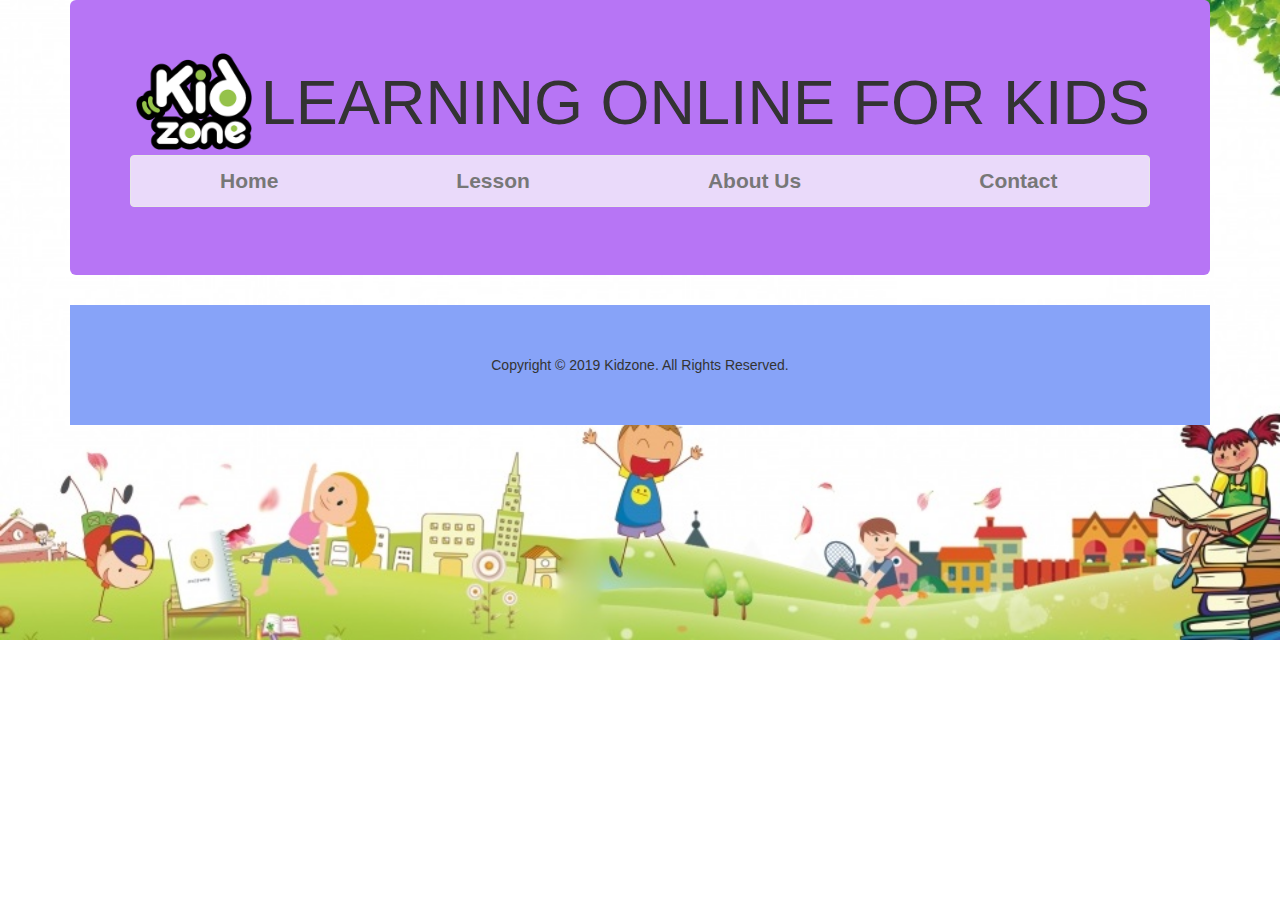
==== ABC.html @ d0207eba "rearrange by Thuan" ====
<!DOCTYPE html>
<html lang="en">

<head>
    <meta charset="UTF-8">
    <meta name="viewport" content="width=device-width, initial-scale=1.0">
    <meta http-equiv="X-UA-Compatible" content="ie=edge">
    <title>Kid-zone Online</title>
    <link rel="shortcut icon" href="img/favicon.ico" type="image/x-icon">
    <link rel="stylesheet" href="css/bootstrap.min.css">
    <script src="js/jquery-3.2.1.min.js"></script>
    <link rel="stylesheet" href="css/style.css">
    <style>
        body{
            background-image: url("img/background.jpg");
            background-repeat: no-repeat;
            background-size: 100%;
            background-attachment: fixed;
        }
    </style>
</head>

<body>
    <div class="container">
        <div class="jumbotron">
            <header>
                <img src="img/logo.png" alt="logo" class="logo">
                <h1>LEARNING ONLINE FOR KIDS</h1>
            </header>
            <nav class="navbar navbar-default">
                <ul class="nav navbar-nav">
                    <li><a href="index.html">Home</a></li>
                    <li><a href="lesson.html">Lesson</a></li>
                    <li><a href="aboutus.html">About Us</a></li>
                    <li><a href="contact.html">Contact</a></li>
                </ul>
            </nav>
        </div>
    
        <section>
            
        </section>
        <footer>
            Copyright &copy; 2019 Kidzone. All Rights Reserved.
        </footer>
    </div>
</body>

</html>
---- css/style.css ----
.logo
{
    width: 128px;
}

header > h1{
    float: right;
}
.jumbotron{
    background-color: rgb(183, 117, 245);
}

footer{
    padding: 50px;
    text-align: center;
    background-color: rgb(135, 163, 248) ;
}

.navbar{
    background-color: rgb(234, 218, 250);
}
li{
    margin: 0 74px;
    font-weight: bold;
    font-size: 1.5em;
}
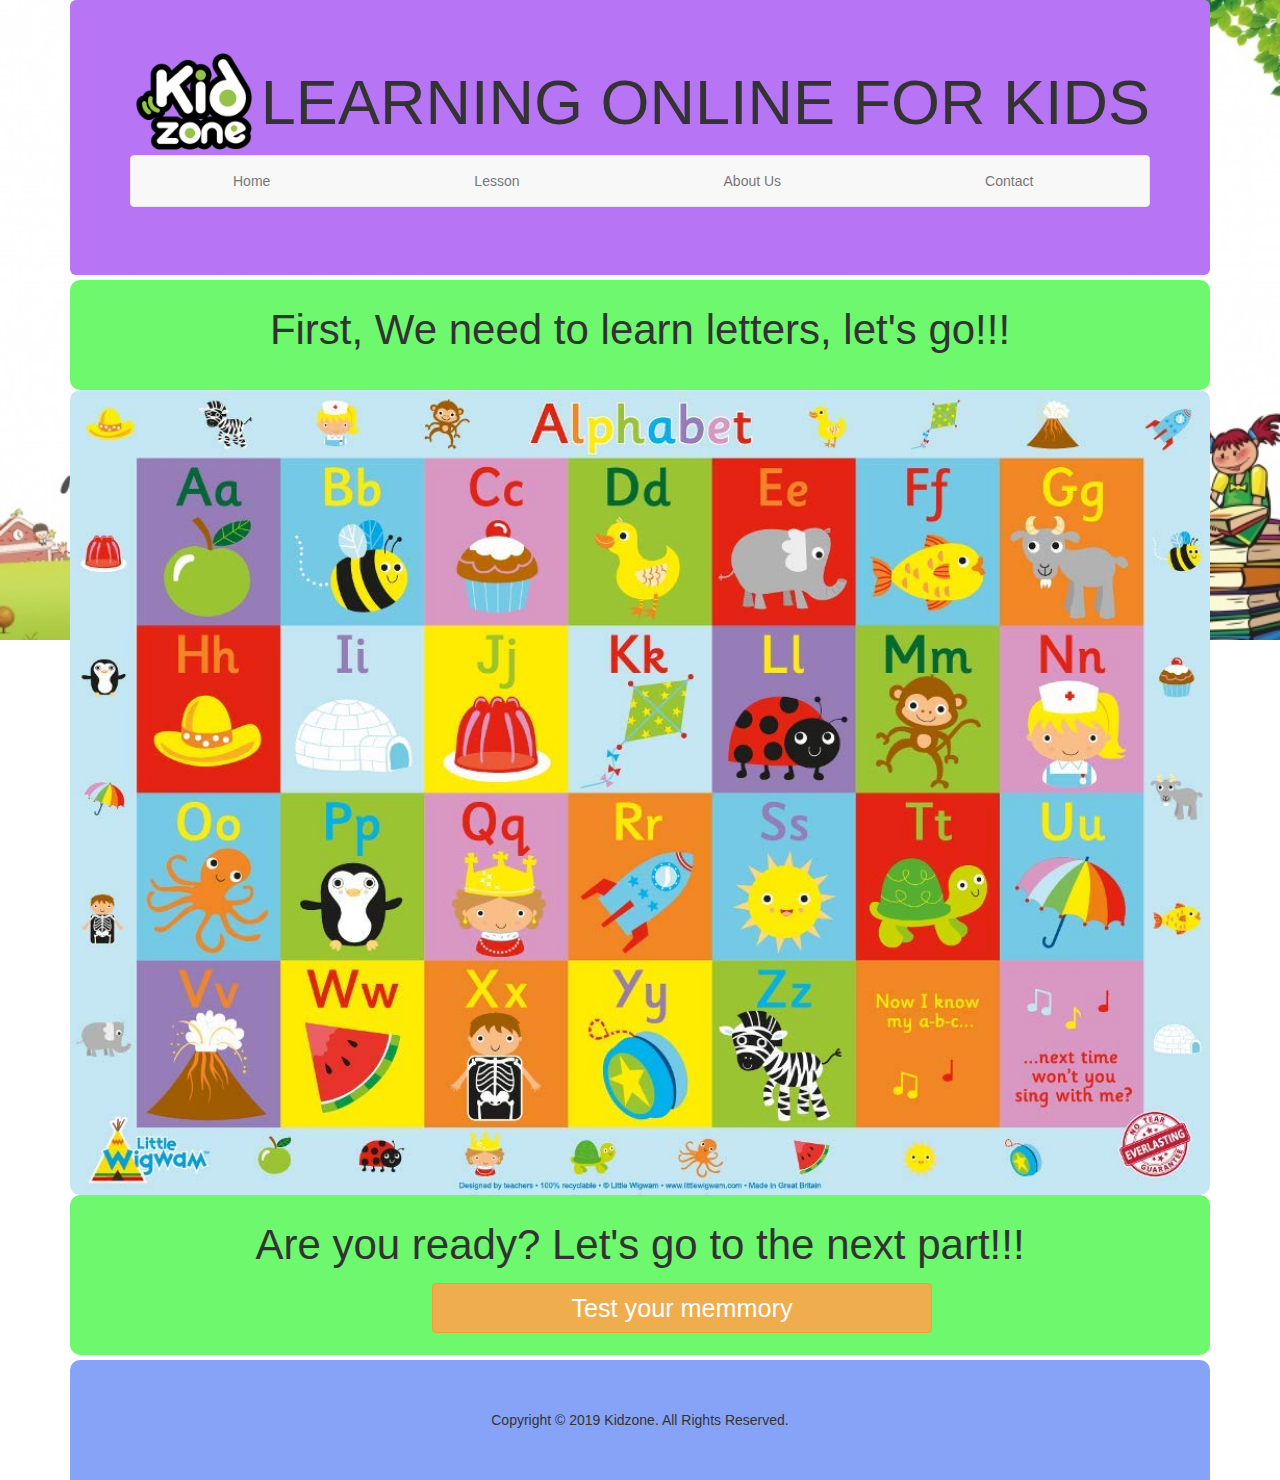
==== commit 87f28b60: "Update ABC page from Thuan" ====
--- a/ABC.html
+++ b/ABC.html
@@ -9,13 +9,124 @@
     <link rel="shortcut icon" href="img/favicon.ico" type="image/x-icon">
     <link rel="stylesheet" href="css/bootstrap.min.css">
     <script src="js/jquery-3.2.1.min.js"></script>
+    <script src="js/bootstrap.min.js"></script>
     <link rel="stylesheet" href="css/style.css">
+    
     <style>
         body{
             background-image: url("img/background.jpg");
             background-repeat: no-repeat;
             background-size: 100%;
             background-attachment: fixed;
+        }
+        #lesson{
+            width: 100%;
+            border-radius: 10px;
+        }
+
+        .noti{
+            font-size: 3em;
+            background-color: rgb(109, 248, 109);
+            padding: 20px 50px;
+            border-radius: 10px;
+            text-align: center;
+        }
+        
+        #test{
+            width: 500px;
+            font-size: 0.6em;
+            margin: 0 30%
+        }
+        .questionbox{
+            background-color: white;
+            border: rgb(109, 248, 109) solid 4px;
+            border-radius: 20px;
+            padding: 20px;
+            display: none;
+        }
+        .answer{
+            margin-left: 27%; 
+            border: blue solid 3px; 
+            border-radius: 20px; 
+            width: 100px;
+        }
+        .answer:hover{
+            opacity: 0.8;
+            border-color: tomato;
+        }
+        .question{
+            font-size: 2em;
+            text-align: center;
+            text-decoration: underline;
+        }
+        .btnsubmit{
+            width: 200px;
+            height: 50px;
+            font-size: 1.5em;
+            margin: 0 41%;
+        }
+        .warn{
+            color: red;
+        }
+        #Q2 > ul{
+            list-style-type: none;
+        }
+        #Q2 > ul > button{
+            display: inline-block;
+            width: 40px;
+            margin: 10px;
+            font-size: 2em;
+            border: rgb(132, 132, 255) solid medium;
+            text-align: center;
+            border-radius: 10px;
+        }
+        #Q2 > ul > button:hover{
+            border-color: tomato;
+        }
+        #Q2 > ul > button:focus{
+            border-color: tomato;
+        }
+        #Q2 > ul{
+            margin: 0 20%;
+        }
+        #answer3a, #answer3b, #answer3c, #answer3d{
+            width: 15%;
+            margin: 4.7%;
+            border: darkgray solid 4px;
+            padding: 0;
+        }
+        #Q3 > button > img {
+            width: 100%;
+        }
+        #answer3a:hover, #answer3b:hover, #answer3c:hover, #answer3d:hover{
+            border-color: rgb(38, 113, 253);
+        }
+        #result{
+            background-image: url("img/resultbackground.jpg");
+            background-repeat: no-repeat;
+            background-size: 100%;
+            height: 500px;
+            display: none;
+            padding: 50px;
+        }
+        #onestar{
+            margin: 0 45%;
+        }
+        #twostar{
+            margin: 0 36%;
+        }
+        #threestar{
+            margin: 0 20%;
+        }
+        #onestar,#twostar,#threestar{
+            display: none;
+        }
+        #resultbox{
+            font-size: 2em;
+            width: 50%;
+            margin: auto;
+            text-align: center;
+            background-color: rgba(255, 248, 220, 0.76);
         }
     </style>
 </head>
@@ -38,12 +149,296 @@
         </div>
     
         <section>
+            <div class="noti">
+                <p id="notitop">First, We need to learn letters, let's go!!!</p>
+            </div>
+            <div id="content">
+            <img src="img/alphabet.jpg" alt="alphabet" id="lesson">
+            </div>
+            <div id="Q1" class="questionbox">
+                <p class="question">Question 1: Which letter between 'A' and 'C' ?</p>
+                <img src="img/question1.jpg" alt="question1" style="width: 60%; margin: 0 20%;">
+                <br>
+                <img src="img/b-2.png" alt="answer1" class="answer" id="answer1">
+                <img src="img/d.jpg" alt="answer2" class="answer" id="answer2">
+                <br>
+                <button class="btn btn-success btnsubmit" id="submit1">Submit</button>
+                <button class="btn btn-success btnsubmit" id="next1" style="display: none;">Next</button>
+            </div>
+            <div id="Q2" class="questionbox">
+                <p class="question">Question 2: Find the letter 'T'</p>
+                <ul>
+                    <button id="A" value="A">A</button>
+                    <button id="B" value="B">B</button>
+                    <button id="C" value="C">C</button>
+                    <button id="D" value="D">D</button>
+                    <button id="E" value="E">E</button>
+                    <button id="F" value="F">F</button>
+                    <button id="G" value="G">G</button>
+                    <button id="H" value="H">H</button>
+                    <button id="I" value="I">I</button>
+                    <button id="J" value="J">J</button>
+                    <button id="K" value="K">K</button>
+                    <button id="L" value="L">L</button>
+                    <button id="M" value="M">M</button>
+                    <button id="N" value="N">N</button>
+                    <button id="O" value="O">O</button>
+                    <button id="P" value="P">P</button>
+                    <button id="Q" value="Q">Q</button>
+                    <button id="R" value="R">R</button>
+                    <button id="S" value="S">S</button>
+                    <button id="T" value="T">T</button>
+                    <button id="U" value="U">U</button>
+                    <button id="V" value="V">V</button>
+                    <button id="W" value="W">W</button>
+                    <button id="X" value="X">X</button>
+                    <button id="Y" value="Y">Y</button>
+                    <button id="Z" value="Z">Z</button>
+                </ul>
+                <br>
+                <button class="btn btn-success btnsubmit" id="submit2">Submit</button>
+                <button class="btn btn-success btnsubmit" id="next2" style="display: none;">Next</button>
+            </div>
+            <div id="Q3" class="questionbox">
+                <p class="question">Question 3: Find all the 'P' letters:</p>
+                <button id="answer3a"><img src="img/p-1.jpg" alt=""></button>
+                <button id="answer3b"><img src="img/q.jpg" alt=""></button>
+                <button id="answer3c"><img src="img/p-2.jpg" alt=""></button>
+                <button id="answer3d"><img src="img/b.jpg" alt=""></button>
+                <br>
+                <button class="btn btn-success btnsubmit" id="submit3">Submit</button>
+                <button class="btn btn-success btnsubmit" id="next3" style="display: none;">Next</button>
+            </div>
+            <div id="result">
+                <img src="img/onestar.png" alt="" id="onestar">
+                <img src="img/twostar.png" alt="" id="twostar">
+                <img src="img/threestar.png" alt="" id="threestar">
+                <p id="resultbox"></p>
+            </div>
             
+            <div class="noti" id="notibot">
+                Are you ready? Let's go to the next part!!!
+                <br>
+                <button class="btn btn-warning" id="test">Test your memmory</button>
+            </div>
         </section>
         <footer>
             Copyright &copy; 2019 Kidzone. All Rights Reserved.
         </footer>
     </div>
 </body>
-
+<script>
+    $(document).ready(function(){
+        $("#test").click(function(){
+            $("#notitop").html("Let's do it!!!");
+            $("#notibot").css("display", "none");
+            $("#content").css("display", "none");
+            $("#Q1").css("display","block");
+        });
+        var success = new Audio("audio/success.wav");
+        var fail = new Audio("audio/false.wav");
+        var warning = new Audio("audio/warning.wav");
+        var applause = new Audio("audio/applause.wav");
+        var star = 0;
+        //question 1
+        var answer1;
+        $("#answer1").click(function(){
+            $("#answer1").css("border-color","tomato");
+            $("#answer2").css("border-color","blue");
+            answer1 = 1;
+        });
+        $("#answer2").click(function(){
+            $("#answer1").css("border-color","blue");
+            $("#answer2").css("border-color","tomato");
+            answer1 = 0;
+        });
+
+        $("#submit1").click(function(){
+            $("#submit1").off("click");
+            if(answer1 == 1){
+                success.play();
+                $("#notitop").html("Good job!!!");
+                $("#notitop").css("color","black");
+                star++;
+                setTimeout(function(){
+                    $("#Q1").css("display","none");
+                    $("#Q2").css("display","block");
+                    $("#notitop").html("Next!!!");
+                },2000);
+            }
+            else if(answer1 == 0){
+                fail.play();
+                $("#notitop").html("Awww! That's incorrect");
+                $("#notitop").css("color","black");
+                $("#answer1, #answer2").off("click");
+                $("#answer1").css("border-color","yellow");
+                $("#submit1").css("display", "none");
+                $("#next1").css("display", "block");
+            }
+            else {
+                warning.play();
+                $("#notitop").html("You haven't choose an answer yet!");
+                $("#notitop").addClass("warn");
+                setTimeout(function(){
+                    $("#notitop").removeClass("warn");
+                },100);
+            }
+        });
+        $("#next1").click(function(){
+            $("#Q1").css("display","none");
+            $("#Q2").css("display","block");
+            $("#notitop").html("Next!!!");
+        })
+        //question 2
+        var answer2;
+        $("#T").click(function(){
+            answer2 = 1;
+        });
+        $("#A,#B,#C,#D,#E,#F,#G,#H,#I,#J,#K,#L,#M,#N,#O,#P,#Q,#R,#S,#U,#V,#W,#X,#Y,#Z").click(function(){
+            answer2 = 0;
+        });
+        $("#submit2").click(function(){
+            $("#submit2").off("click");
+            if(answer2 == 1){
+                success.play();
+                $("#notitop").html("Correct!!!");
+                $("#notitop").css("color","black");
+                star++;
+                setTimeout(function(){
+                    $("#Q2").css("display","none");
+                    $("#Q3").css("display","block");
+                    $("#notitop").html("The last question!");
+                },2000);
+                    
+            }else if(answer2 == 0){
+                fail.play();
+                $("#notitop").html("Awww! That's incorrect");
+                $("#notitop").css("color","black");
+                $("#T").css("background-color","yellow");
+                $("#A,#B,#C,#D,#E,#F,#G,#H,#I,#J,#K,#L,#M,#N,#O,#P,#Q,#R,#S,#T,#U,#V,#W,#X,#Y,#Z").off("click");
+                $("#submit2").css("display", "none");
+                $("#next2").css("display", "block");
+            }
+            else {
+                warning.play();
+                $("#notitop").html("You haven't choose an answer yet!");
+                $("#notitop").addClass("warn");
+                setTimeout(function(){
+                    $("#notitop").removeClass("warn");
+                },100);
+            }
+            $("#next2").click(function(){
+                $("#Q2").css("display","none");
+                $("#Q3").css("display","block");
+                $("#notitop").html("The last question!");
+            })
+        })
+
+        //question 3
+        var answer3a = 0;
+        var answer3b = 0;
+        var answer3c = 0;
+        var answer3d = 0;
+
+        $("#answer3a").click(function(){
+            $("#answer3a").css("border-color","rgb(38, 113, 253)");
+            if(answer3a == 1){
+                answer3a = 0;
+                $("#answer3a").css("border-color","darkgray");
+            }else{
+                answer3a = 1;
+            }
+        });   
+        $("#answer3b").click(function(){
+            $("#answer3b").css("border-color","rgb(38, 113, 253)");
+            if(answer3b == 1){
+                answer3b = 0;
+                $("#answer3b").css("border-color","darkgray");
+            }else{
+                answer3b = 1;
+            }
+        }); 
+        $("#answer3c").click(function(){
+            $("#answer3c").css("border-color","rgb(38, 113, 253)");
+            if(answer3c == 1){
+                answer3c = 0;
+                $("#answer3c").css("border-color","darkgray");
+            }else{
+                answer3c = 1;
+            }
+        }); 
+        $("#answer3d").click(function(){
+            $("#answer3d").css("border-color","rgb(38, 113, 253)");
+            if(answer3d == 1){
+                answer3d = 0;
+                $("#answer3d").css("border-color","darkgray");
+            }else{
+                answer3d = 1;
+            }
+        }); 
+        $("#submit3").click(function(){
+            $("#submit3").off("click");
+            if(answer3a == 1 && answer3c == 1 && answer3b == 0 && answer3d==0){
+                success.play();
+                $("#notitop").html("That's right!!!");
+                $("#notitop").css("color","black");
+                star++;
+                setTimeout(function(){
+                    applause.play();
+                    $("#Q3").css("display","none");
+                    $("#result").css("display","block");
+                    $("#notitop").html("Result:");
+                    if(star == 1){
+                        $("#onestar").css("display","block");
+                        $("#resultbox").html("You got one lucky bag, better luck next time!!");
+                    }else if(star == 2){
+                        $("#twostar").css("display","block");
+                        $("#resultbox").html("You got two lucky bags, not bad at all!!");
+                    }else if(star == 3){
+                        $("#threestar").css("display","block");
+                        $("#resultbox").html("You got three lucky bags, that was impressive!!!");
+                    }else{
+                        $("#resultbox").html("You didn't get any lucky bag, maybe just bad luck, let's try again!");
+                    }
+                },2000);
+            }
+            else if(answer3a == 0 && answer3c == 0 && answer3b == 0 && answer3d==0){
+                warning.play();
+                $("#notitop").html("You haven't choose an answer yet!");
+                $("#notitop").addClass("warn");
+                setTimeout(function(){
+                    $("#notitop").removeClass("warn");
+                },100);
+            }
+            else {
+                fail.play();
+                $("#notitop").html("Awww! That's incorrect");
+                $("#notitop").css("color","black");
+                $("#answer3a, #answer3b, #answer3c, #answer3d").off("click");
+                $("#answer3a, #answer3b, #answer3c, #answer3d").css("border-color","darkgray")
+                $("#answer3a, #answer3c").css("border-color","yellow");
+                $("#submit3").css("display", "none");
+                $("#next3").css("display", "block");
+            }
+        });
+        $("#next3").click(function(){
+            applause.play();
+            $("#Q3").css("display","none");
+            $("#result").css("display","block");
+            $("#notitop").html("Result:");
+            if(star == 1){
+                $("#onestar").css("display","block");
+                $("#resultbox").html("You got one lucky bag, better luck next time!!");
+            }else if(star == 2){
+                $("#twostar").css("display","block");
+                $("#resultbox").html("You got two lucky bags, not bad at all!!");
+            }else if(star == 3){
+                $("#threestar").css("display","block");
+                $("#resultbox").html("You got three lucky bags, that was impressive!!!");
+            }else{
+                        $("#resultbox").html("You didn't get any lucky bag, maybe just bad luck, let's try again!");
+            }
+        });
+    });
+</script>
 </html>--- a/css/style.css
+++ b/css/style.css
@@ -8,19 +8,17 @@
 }
 .jumbotron{
     background-color: rgb(183, 117, 245);
+    margin-bottom: 5px;
 }
 
 footer{
     padding: 50px;
     text-align: center;
     background-color: rgb(135, 163, 248) ;
+    margin-top: 5px;
+    border-radius: 10px 10px 0 0;
 }
 
-.navbar{
-    background-color: rgb(234, 218, 250);
-}
 li{
-    margin: 0 74px;
-    font-weight: bold;
-    font-size: 1.5em;
+    margin: 0 87px;
 }